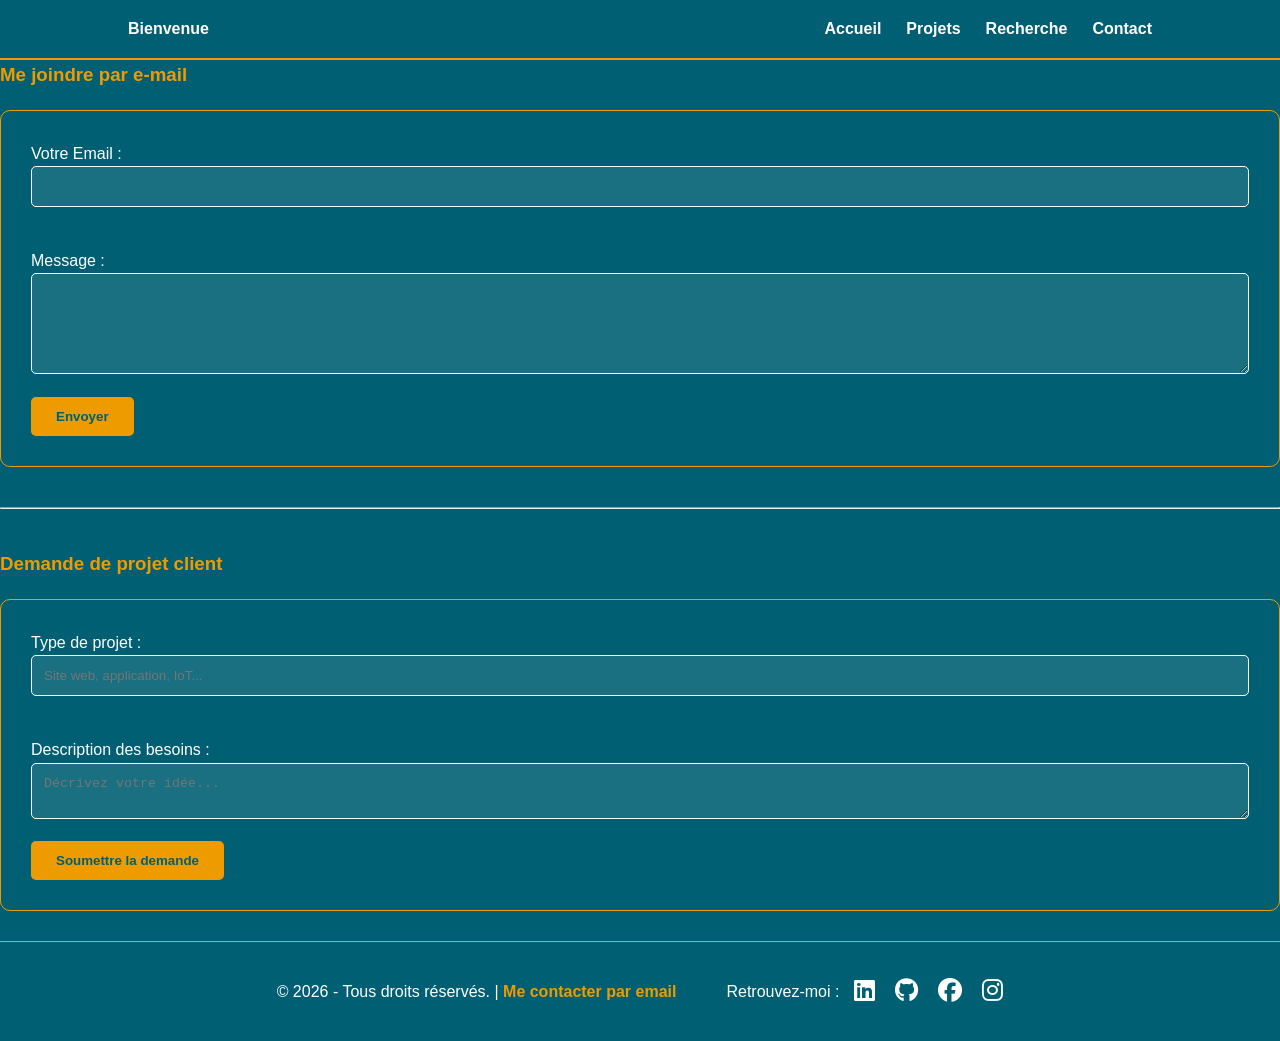
==== pages/contact.html @ ad9f5c66 "Add files via upload" ====
<!DOCTYPE html>
<html lang="fr">
<head>
    <meta charset="UTF-8">
    <title>Contactez-moi</title>
    <link rel="stylesheet" href="../css/style.css">
    <link rel="stylesheet" href="./index.html">
    <link rel="stylesheet" href="./Recherche.html">
    <link rel="stylesheet" href="./projets.html">
    <link rel="stylesheet" href="https://cdnjs.cloudflare.com/ajax/libs/font-awesome/6.4.0/css/all.min.css">
</head>
<body>
    <nav>
         <div class="logo"> <strong>Bienvenue</strong></div>
    <ul class="nav-links">
        <li><a href="../index.html">Accueil</a></li> 
        <li><a href="projets.html">Projets</a></li>
        <li><a href="recherche.html">Recherche</a></li>
        <li><a href="contact.html" class="Active">Contact</a></li>
    </ul>
</nav>

<link rel="stylesheet" href="../style.css">

    <section ">
        <h3>Me joindre par e-mail</h3> <form action="#" method="POST">
            <label for="email">Votre Email :</label><br>
            <input type="email" id="email" required><br><br>
            
            <label for="message">Message :</label><br>
            <textarea id="message" rows="5" required></textarea><br>
            
            <button type="submit">Envoyer</button>
        </form>

        <hr style="margin: 40px 0;">

        <h3>Demande de projet client</h3> <form action="#" method="POST">
            <label>Type de projet :</label><br>
            <input type="text" placeholder="Site web, application, IoT..." required><br><br>
            
            <label>Description des besoins :</label><br>
            <textarea placeholder="Décrivez votre idée..." required></textarea><br>
            
            <button type="submit">Soumettre la demande</button>
        </form>
    </section>

      <footer>
    <div class="footer-container">
        <div class="footer-text">
            <p>
                &copy; 2026 - Tous droits réservés. | 
                <a href="pages/contact.html">Me contacter par email</a>
            </p>
        </div>

        <div class="footer-social">
            <span>Retrouvez-moi :</span>
            <div class="social-icons">
                <a href="https://linkedin.com/in/freddy-nema-mamy-1b9950351" target="_blank" title="LinkedIn">
                    <i class="fa-brands fa-linkedin"></i>
                </a>
                <a href="https://github.com/freddymamy224-gif" target="_blank" title="GitHub">
                    <i class="fa-brands fa-github"></i>
                </a>
                <a href="https://facebook.com/Fréddy Nema" target="_blank" title="Facebook">
                    <i class="fa-brands fa-facebook"></i>
                </a>
                <a href="https://instagram.com/fredd_nm" target="_blank" title="Instagram">
                    <i class="fa-brands fa-instagram"></i>
                </a>
            </div>
        </div>
    </div>
</footer>
</body>
</html>
---- css/style.css ----
/* 2.1. Palette de couleurs : Bleu Pétrole & Orange [cite: 15, 16] */
:root {
    --bg-petrole: #005f73;    /* Couleur de fond unique  */
    --orange-accent: #ee9b00; /* Couleur d'accent pour titres et boutons [cite: 17, 19] */
    --text-light: #ffffff;    /* Lisibilité sur fond sombre [cite: 17, 76] */
    --petrole-darker: #001219; /* Teinte neutre pour contrastes  */
}

/* Reset et Box-sizing [cite: 66, 68] */
* {
    margin: 0;
    padding: 0;
    box-sizing: border-box;
}

body {
    background-color: var(--bg-petrole);
    color: var(--text-light);
    /* 2.2. Typographie : Poppins (max 2 polices) [cite: 21, 23] */
    font-family: 'Poppins', sans-serif;
    line-height: 1.6;
}

/* 4.2. Code Propre : Navigation [cite: 67, 70] */
/* Navigation sur une seule ligne */
nav {
    display: flex;
    justify-content: space-between; /* Écarte le logo et les liens */
    align-items: center;
    padding: 1rem 10%;
    background-color: var(--bg-petrole); /* Fond bleu pétrole unique */
    border-bottom: 2px solid var(--orange-accent); /* Ligne orange de séparation */
}

.nav-links {
    display: flex; /* Aligne les <li> horizontalement */
    list-style: none;
    margin: 0;
    padding: 0;
    place-items: right; /* Aligne les liens à droite */
}

.nav-links li {
    margin-left: 25px; /* Espace entre chaque icône/lien */
}

nav a {
    color: var(--text-light);
    text-decoration: none;
    font-weight: bold;
    transition: color 0.3s;
}

nav a:hover {
    color: var(--orange-accent); /* Changement de couleur au survol */
}

/* 4.1. Gestion du Responsive */
@media (max-width: 600px) {
    nav {
        flex-direction: row; /* Force le maintien sur une ligne même sur petit écran */
        padding: 1rem 5%;
        font-size: 0.9rem;
    }
    .nav-links li {
        margin-left: 10px;
    }
}

/* Titres en Orange pour le contraste [cite: 19, 76] */
h1, h2, h3, h4 {
    color: var(--orange-accent);
    margin-bottom: 20px;
}


/* --- Style Spécifique pour la Photo de Profil --- */
.profile-pic {
    /* 1. Dimensions et Adaptation au Texte */
    flex: 1;                  /* L'image occupe 1/3 de l'espace par rapport au texte */
    max-width: 300px;         /* Empêche l'image de devenir trop large */
    min-width: 200px;         /* Taille minimale pour la visibilité */
    height: auto;             /* Laisse la hauteur s'adapter dynamiquement */
    object-fit: cover; 
    padding: 10px;       /* Recadre l'image pour remplir la hauteur sans l'étirer */

    /* 2. Style des Bords (Arrondis) */
    border-radius: 300px;      /* Arrondi visible et moderne */
    margin: 0 0 0 30px;        /* Espace à gauche pour séparer du texte */
    
    /* 3. Finition (Ombre légère pour le relief) */
    box-shadow: 0 5px 15px rgba(0, 0, 0, 0.3);
}

/* Rappel pour le Responsive (Mobile) */
@media (max-width: 850px) {
    .profile-pic {
        width: 180px;         /* Taille fixe sur mobile pour le centrage */
        height: 180px;
        border-radius: 50%;   /* Optionnel : photo ronde sur mobile */
        margin-bottom: 20px;
    }
}
/* 3.1. Formulaires et Recherche [cite: 39, 40, 41] */
.search-container, form {
    padding: 30px;
    border: 1px solid var(--orange-accent);
    border-radius: 10px;
    margin-bottom: 30px;
}

/* 4.3. Accessibilité des champs */
input, textarea {
    width: 100%;
    padding: 12px;
    margin-bottom: 15px;
    background: rgba(255, 255, 255, 0.1);
    border: 1px solid var(--text-light);
    color: white;
    border-radius: 5px;
}

/* Boutons Orange */
button, .btn-search {
    background-color: var(--orange-accent);
    color: var(--bg-petrole);
    padding: 12px 25px;
    border: none;
    border-radius: 5px;
    font-weight: bold;
    cursor: pointer;
    transition: 0.3s;
}

button:hover {
    background-color: #ffffff;
}

/* 3.1. Section Projets : Cartes [cite: 42] */
.project-card {
    background: rgba(0, 0, 0, 0.2); 
    border: 1px solid var(--orange-accent);
    padding: 20px;
    border-radius: 8px;
}

/* 4.1. Responsive Design : Media Queries  */
@media (max-width: 768px) {
    nav {
        flex-direction: column;
    }
    .project-grid {
        grid-template-columns: 1fr; /* 1 colonne sur mobile [cite: 60] */
    }
}


/* Grille de compétences forcée sur une ligne */
.skills-list {
    display: grid;
    /* On divise en 5 colonnes égales */
    grid-template-columns: repeat(5, 1fr); 
    gap: 15px;
    list-style: none;
    padding: 20px 0;
}

.skills-list li {
    background: rgba(255, 255, 255, 0.05);
    border: 1px solid var(--orange-accent);
    border-radius: 10px;
    padding: 15px 5px; /* Réduction du padding latéral pour gagner de la place */
    text-align: center;
    display: flex;
    flex-direction: column;
    align-items: center;
    justify-content: center;
    transition: transform 0.3s ease;
}

.skill-icon {
    width: 45px; /* Taille optimale pour 5 icônes sur une ligne */
    height: 45px;
    margin-bottom: 10px;
    object-fit: contain;
    /* Optionnel : petite lueur pour les logos sombres */
    filter: drop-shadow(0 0 3px rgba(255, 255, 255, 0.2));
}

.skills-list li strong {
    font-size: 0.85rem; /* Texte un peu plus petit pour éviter les retours à la ligne */
    color: var(--orange-accent);
    text-transform: uppercase;
}

/* Responsive : passage en scroll horizontal si l'écran est trop petit */
@media (max-width: 1024px) {
    .skills-list {
        grid-template-columns: repeat(5, minmax(120px, 1fr));
        overflow-x: auto;
        padding-bottom: 15px;
    }
}

/* Grille de projets */
.project-grid {
    display: grid;
    /* Crée des colonnes automatiques de 300px minimum */
    grid-template-columns: repeat(auto-fit, minmax(300px, 1fr));
    gap: 25px;
    padding: 20px 0;
}

/* Style de la carte */
.project-card {
    background-color: rgba(0, 0, 0, 0.2); /* Fond légèrement plus sombre que le bleu pétrole */
    border: 1px solid var(--orange-accent);
    border-radius: 12px;
    overflow: hidden; /* Pour que l'image respecte les bords arrondis */
    display: flex;
    flex-direction: column;
    transition: transform 0.3s ease, box-shadow 0.3s ease;
}

.project-card:hover {
    transform: translateY(-10px);
    box-shadow: 0 10px 20px rgba(0, 0, 0, 0.4);
}

/* Image de la carte */
.project-image img {
    width: 100%;
    height: 200px;
    object-fit: cover; /* Recadre l'image proprement sans la déformer */
    border-bottom: 2px solid var(--orange-accent);
}

/* Contenu textuel de la carte */
.project-content {
    padding: 20px;
    flex-grow: 1; /* Pousse le bouton vers le bas pour que toutes les cartes soient égales */
    display: flex;
    flex-direction: column;
    justify-content: space-between;
    text-align: center;
}

.project-content h3 {
    color: var(--orange-accent);
    margin-bottom: 10px;
}

.project-content p {
    font-size: 0.9rem;
    margin-bottom: 20px;
    color: var(--text-light);
}

/* Bouton "En savoir plus" */
.btn-more {
    background-color: var(--orange-accent);
    color: var(--bg-petrole); /* Texte sombre sur fond orange */
    text-decoration: none;
    padding: 10px 15px;
    border-radius: 5px;
    font-weight: bold;
    font-size: 0.9rem;
    transition: background 0.3s ease;
}

.btn-more:hover {
    background-color: #ffffff;
    color: var(--orange-accent);
}

/* Responsive : 1 seule colonne sur mobile */
@media (max-width: 600px) {
    .project-grid {
        grid-template-columns: 1fr;
    }
}

footer {
    padding: 30px 10%;
    border-top: 1px solid var(--orange-accent);
    background-color: var(--bg-petrole);
}

.footer-container {
    display: flex;
    justify-content: center; /* Centre l'ensemble sur la ligne */
    align-items: center;     /* Aligne verticalement */
    gap: 50px;               /* Espace entre le texte et les icônes */
    flex-wrap: wrap;         /* Permet de passer à la ligne sur mobile */
}

.footer-text p {
    margin: 0;
    color: var(--text-light);
}

.footer-text a {
    color: var(--orange-accent);
    text-decoration: none;
    font-weight: bold;
}

.footer-social {
    display: flex;
    align-items: center;
    gap: 15px;
}

.social-icons {
    display: flex;
    gap: 20px;
}

.social-icons a {
    color: var(--text-light);
    font-size: 1.5rem; /* Taille des icônes FontAwesome */
    transition: color 0.3s, transform 0.3s;
}

.social-icons a:hover {
    color: var(--orange-accent);
    transform: scale(1.2);
}

/* Version Mobile */
@media (max-width: 768px) {
    .footer-container {
        flex-direction: column; /* Empile les éléments sur petit écran */
        gap: 20px;
        text-align: center;
    }
}

/* Style spécifique pour la page projets */
.projects-detail h1 {
    text-align: center;
    margin-bottom: 50px;
}

.project-detail-section {
    margin-bottom: 60px;
}

/* Conteneur Flex pour aligner texte et image */
.detail-container {
    display: flex;
    align-items: center;
    gap: 40px;
    flex-wrap: wrap;
}

/* Inversion de l'ordre pour un effet alterné (une fois image à droite, une fois à gauche) */
.detail-container.inverse {
    flex-direction: row-reverse;
}

.detail-text {
    flex: 1;
    min-width: 300px;
    align-items: justify;
}

.detail-text h3 {
    font-size: 1.5rem;
    border-left: 4px solid var(--orange-accent);
    padding-left: 15px;
}

.detail-text ul {
    margin: 15px 0;
    padding-left: 20px;
    list-style-type: square;
    color: #cbd5e0; /* Gris clair pour les listes */
}

.project-tags {
    margin-top: 20px;
    color: var(--orange-accent);
    font-weight: bold;
    font-family: monospace;
}

/* Image détaillée avec bords arrondis */
.detail-visual {
    flex: 1;
    min-width: 300px;
}

.project-img-detail {
    width: 50%;
    height: 50%;
    border-radius: 15px; /* Bords arrondis comme demandé */
    border: 2px solid var(--orange-accent);
    box-shadow: 0 10px 20px rgba(0,0,0,0.4);
    transition: transform 0.3s ease;
}

.project-img-detail:hover {
    transform: scale(1.02);
}

/* Responsive */
@media (max-width: 850px) {
    .detail-container, .detail-container.inverse {
        flex-direction: column;
        text-align: center;
    }
    
    .detail-text h3 {
        border-left: none;
        border-bottom: 2px solid var(--orange-accent);
        display: inline-block;
        padding: 0 10px;
    }
}
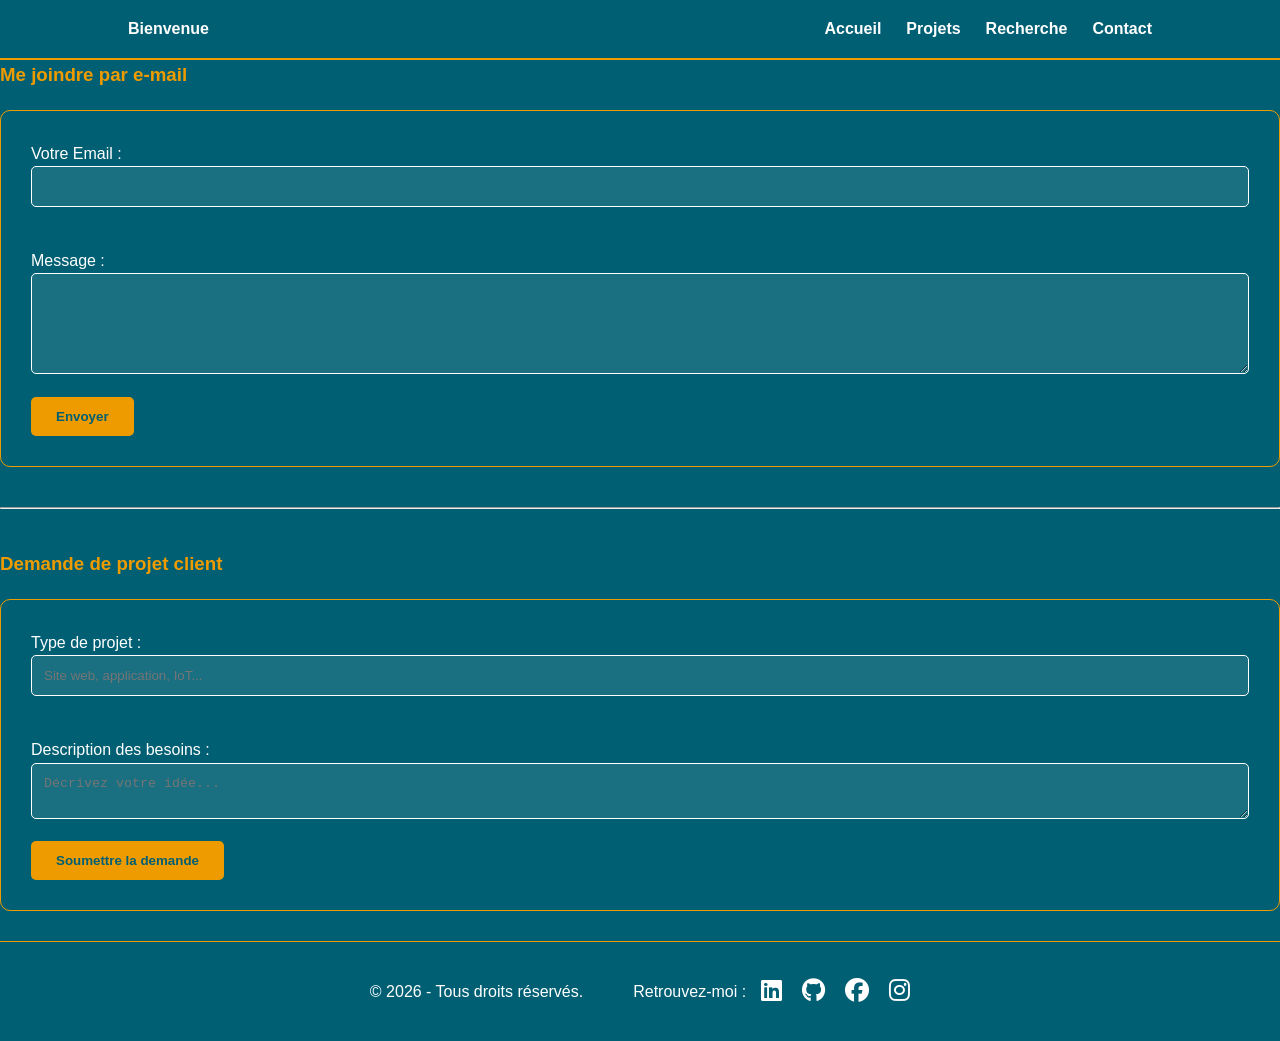
==== commit 1bc201a9: "Fix HTML encoding issues in contact.html" ====
--- a/pages/contact.html
+++ b/pages/contact.html
@@ -15,7 +15,7 @@
     <ul class="nav-links">
         <li><a href="../index.html">Accueil</a></li> 
         <li><a href="projets.html">Projets</a></li>
-        <li><a href="recherche.html">Recherche</a></li>
+        <li><a href="Recherche.html">Recherche</a></li>
         <li><a href="contact.html" class="Active">Contact</a></li>
     </ul>
 </nav>
@@ -50,8 +50,8 @@
     <div class="footer-container">
         <div class="footer-text">
             <p>
-                &copy; 2026 - Tous droits réservés. | 
-                <a href="pages/contact.html">Me contacter par email</a>
+                &copy; 2026 - Tous droits réservés. 
+                
             </p>
         </div>
 
@@ -75,4 +75,4 @@
     </div>
 </footer>
 </body>
-</html>+</html>
